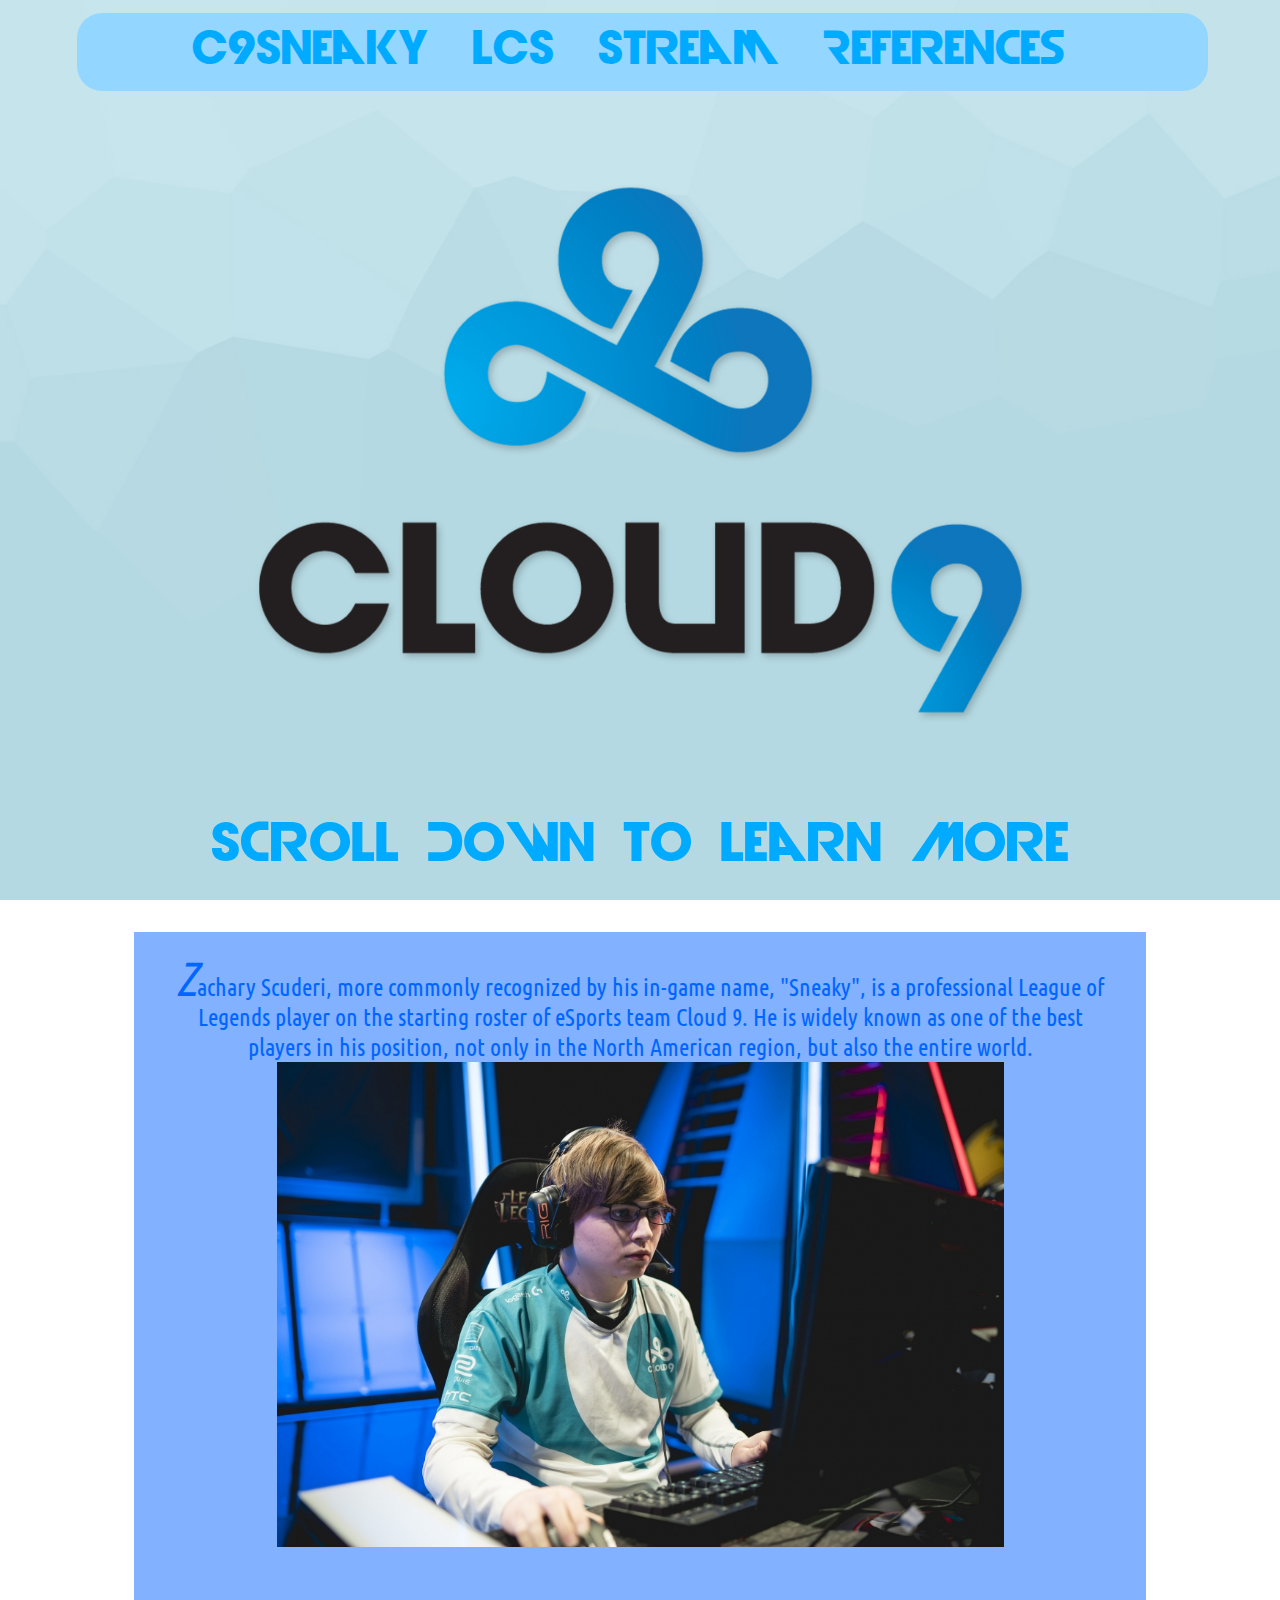
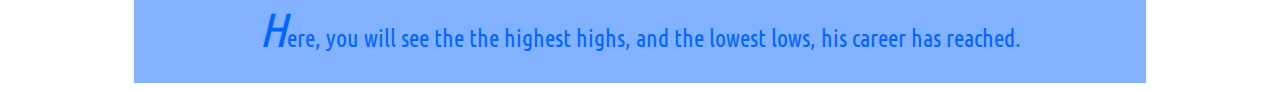
==== Sneaky Stuff/index.html @ 9d0421bf "Add files via upload" ====
<!doctype html>
<html>
	<head>
		<meta charset="UTF-8">
		<title>C9 Sneaky</title>
		<link rel="stylesheet" href="website.css" type="text/css">
	</head>
	<body>
		<h1>
		<a href="index.html">C9Sneaky</a>
		<a href="lcs.html">LCS</a>
		<a href="stream.html">Stream</a>
		<a href="references.html">References</a>
		</h1>                           
		<pre>							
		
		
		
		
		
		
		
		
		
		
		
		
		
		
		
		
		
		
		
		
		
		
		
		
		
		
		
		
		
		
		
		
		
		
		
		
		
		
		
		
		
		
		
		
		
		
		
		
		</pre>
		<p id="introduction">Scroll Down to Learn More</p>
		<p id="content"><em>Z</em>achary Scuderi, more commonly recognized by his in-game name, "Sneaky", is a professional League of Legends
		player on the starting roster of eSports team Cloud 9. He is widely known as one of the best players in his position, not only in the
		North American region, but also the entire world.
		<img src="images/serioussneaky.jpg" alt="Sneaky on-stage" height="485" width="727">
		</p>
		<p id="content2"><em>H</em>ere, you will see the the highest highs, and the lowest lows, his career has reached.</p>
	</body>
</html>
---- Sneaky Stuff/website.css ----
html
{
	background-image: url("images/cloud9_2.jpg");
	background-repeat: no-repeat;
	background-attachment: fixed;
	background-size: cover;
	background-position: center;
}

@font-face
{
	font-family: DemonBreeze;
	src: url(fonts/devil_breeze.otf);
}

@font-face
{
	font-family: UbuntuCondensed;
	src: url(fonts/ubuntu_condensed.ttf)
}

a:link
{
	color: #00abff;
	text-decoration: none;
}

a:visited
{
	color: #00abff;
	text-decoration: none;
}

a:hover
{
	color: blue;
}

h1
{	
	background-color: #93d6ff;
	border-radius: 25px;
	padding: 15px 15px;
	font-size: 300%;
	font-family: DemonBreeze;
	position: fixed;
	width: 86%;
	left: 6%;
	word-spacing: 20px;
	text-indent: 100px;
	margin: 0%
	
}

#introduction
{
	font-size: 350%;
	color: #00abff;
	font-family: DemonBreeze;
	text-align: center;
	background: none;
}

#content
{
	line-height: 30px;
	font-size: 150%;
	margin:0% 10% 0% 10%;
	background: #82b1ff;
	padding: 30px 40px;
	font-family: UbuntuCondensed;
	text-align: center;
	color:#0066ff;
}

#content2
{
	line-height: 30px;
	font-size: 150%;
	margin:0% 10% 0% 10%;
	background: #82b1ff;
	padding: 30px 40px;
	font-family: UbuntuCondensed;
	text-align: center;
	color:#0066ff;
}

#content3
{
	line-height: 30px;
	font-size: 150%;
	margin:0% 10% 0% 10%;
	background: #82b1ff;
	padding: 30px 40px;
	font-family: UbuntuCondensed;
	text-align: center;
	color:#0066ff;
}

#content4
{
	line-height: 30px;
	font-size: 150%;
	margin:0% 10% 0% 10%;
	background: #82b1ff;
	padding: 30px 40px;
	font-family: UbuntuCondensed;
	text-align: center;
	color:#0066ff;
}

#content5
{
	line-height: 30px;
	font-size: 150%;
	margin:0% 10% 0% 10%;
	background: #82b1ff;
	padding: 30px 40px;
	font-family: UbuntuCondensed;
	text-align: center;
	color:#0066ff;
}

#content6
{
	line-height: 30px;
	font-size: 150%;
	margin:0% 10% 0% 10%;
	background: #82b1ff;
	padding: 30px 40px;
	font-family: UbuntuCondensed;
	text-align: center;
	color:#0066ff;
}

#content7
{
	line-height: 30px;
	font-size: 150%;
	margin:0% 10% 0% 10%;
	background: #82b1ff;
	padding: 30px 40px;
	font-family: UbuntuCondensed;
	text-align: center;
	color:#0066ff;
}

#list
{
	font-size: 150%;
	margin:0% 10% 0% 10%;
	background: #82b1ff;
	font-family: UbuntuCondensed;
	color:#0066ff;
}

#thirteen
{
	line-height: 30px;
	font-size: 200%;
	margin:0% 10% 0% 10%;
	background: #82b1ff;
	padding: 30px 40px;
	font-family: UbuntuCondensed;
	text-align: center;
	color:#0066ff;
}

#fourteen
{
	line-height: 30px;
	font-size: 200%;
	margin:0% 10% 0% 10%;
	background: #82b1ff;
	padding: 30px 40px;
	font-family: UbuntuCondensed;
	text-align: center;
	color:#0066ff;
}

#fifteen
{
	line-height: 30px;
	font-size: 200%;
	margin:0% 10% 0% 10%;
	background: #82b1ff;
	padding: 30px 40px;
	font-family: UbuntuCondensed;
	text-align: center;
	color:#0066ff;
}

#sixteen
{
	line-height: 30px;
	font-size: 200%;
	margin:0% 10% 0% 10%;
	background: #82b1ff;
	padding: 30px 40px;
	font-family: UbuntuCondensed;
	text-align: center;
	color:#0066ff;
}


#seventeen
{
	line-height: 30px;
	font-size: 200%;
	margin:0% 10% 0% 10%;
	background: #82b1ff;
	padding: 30px 40px;
	font-family: UbuntuCondensed;
	text-align: center;
	color:#0066ff;
}

em
{
	font-family: UbuntuCondensed;
	font-size: 200%;
}
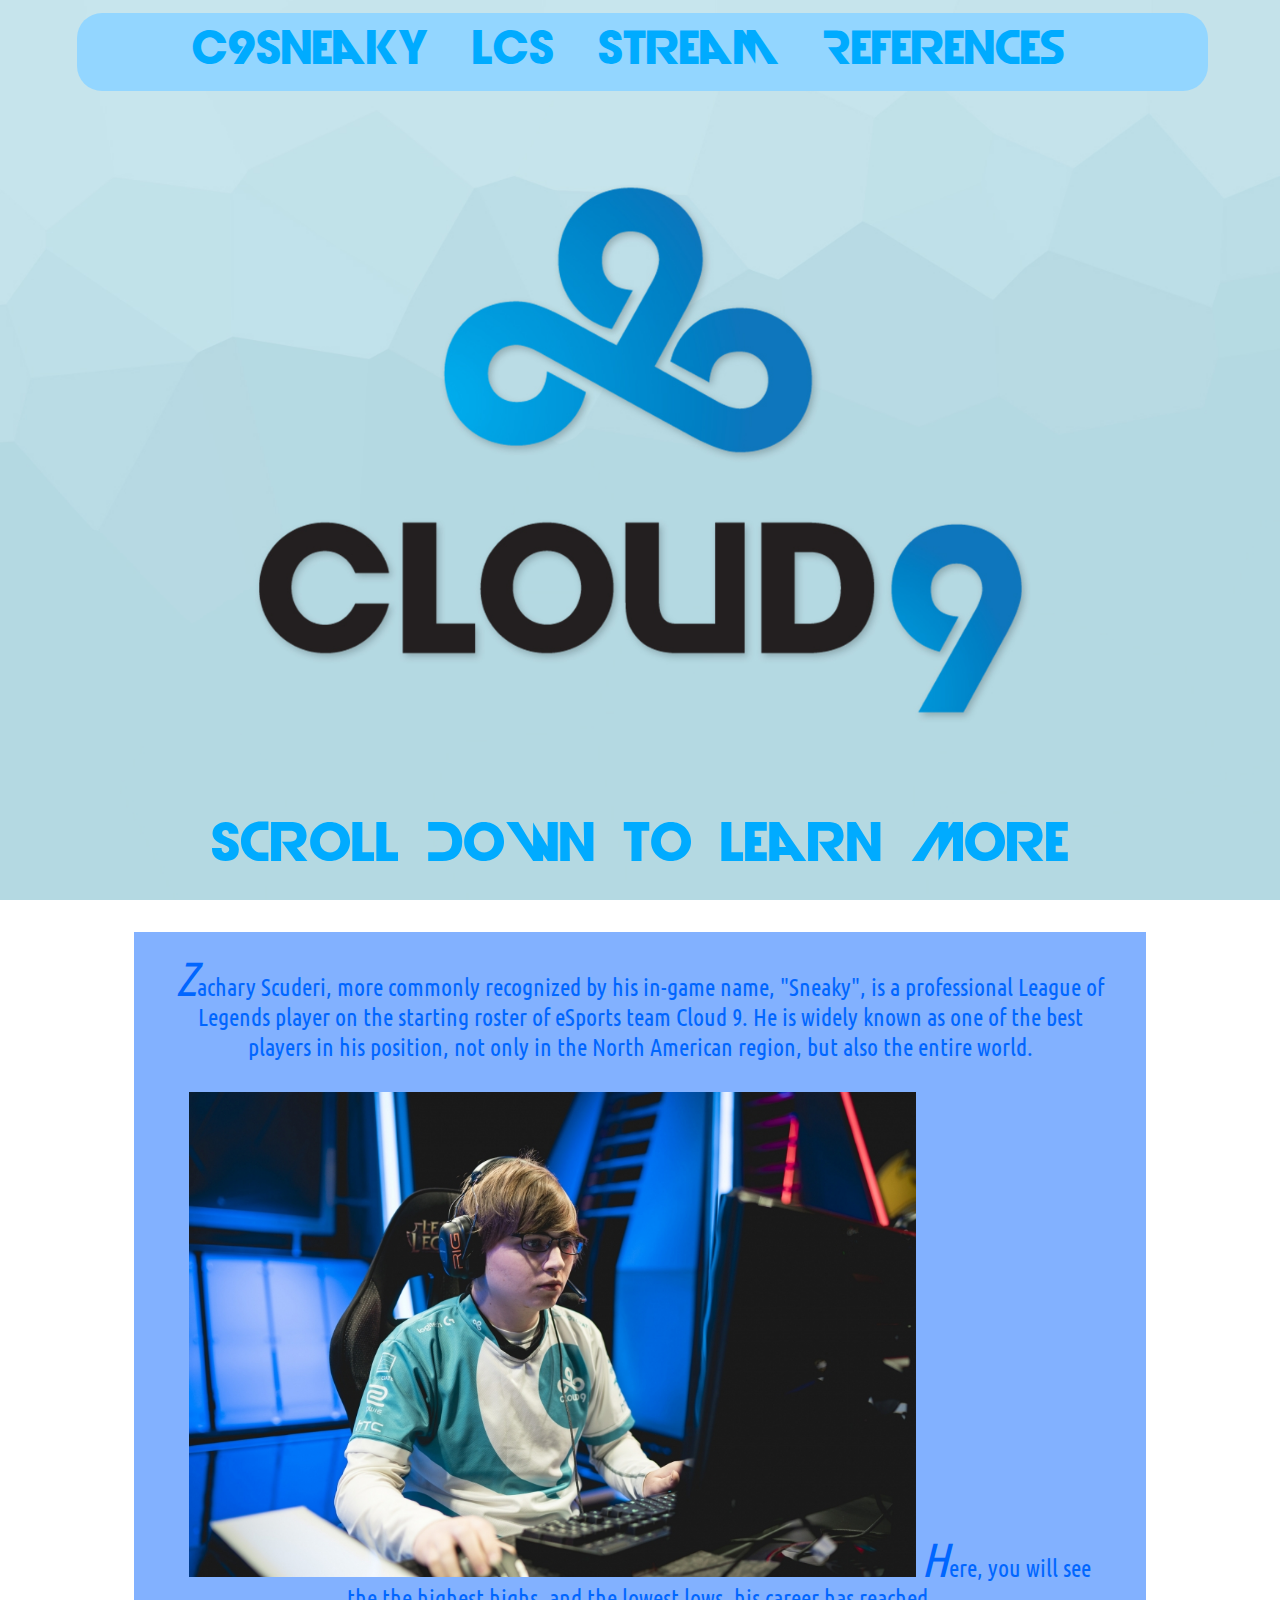
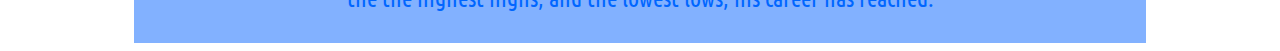
==== commit 1493e0c6: "Update index.html" ====
--- a/Sneaky Stuff/index.html
+++ b/Sneaky Stuff/index.html
@@ -66,8 +66,9 @@
 		<p id="content"><em>Z</em>achary Scuderi, more commonly recognized by his in-game name, "Sneaky", is a professional League of Legends
 		player on the starting roster of eSports team Cloud 9. He is widely known as one of the best players in his position, not only in the
 		North American region, but also the entire world.
+		<br/>
+		<br/>
 		<img src="images/serioussneaky.jpg" alt="Sneaky on-stage" height="485" width="727">
-		</p>
-		<p id="content2"><em>H</em>ere, you will see the the highest highs, and the lowest lows, his career has reached.</p>
+		<em>H</em>ere, you will see the the highest highs, and the lowest lows, his career has reached.</p>
 	</body>
-</html>+</html>
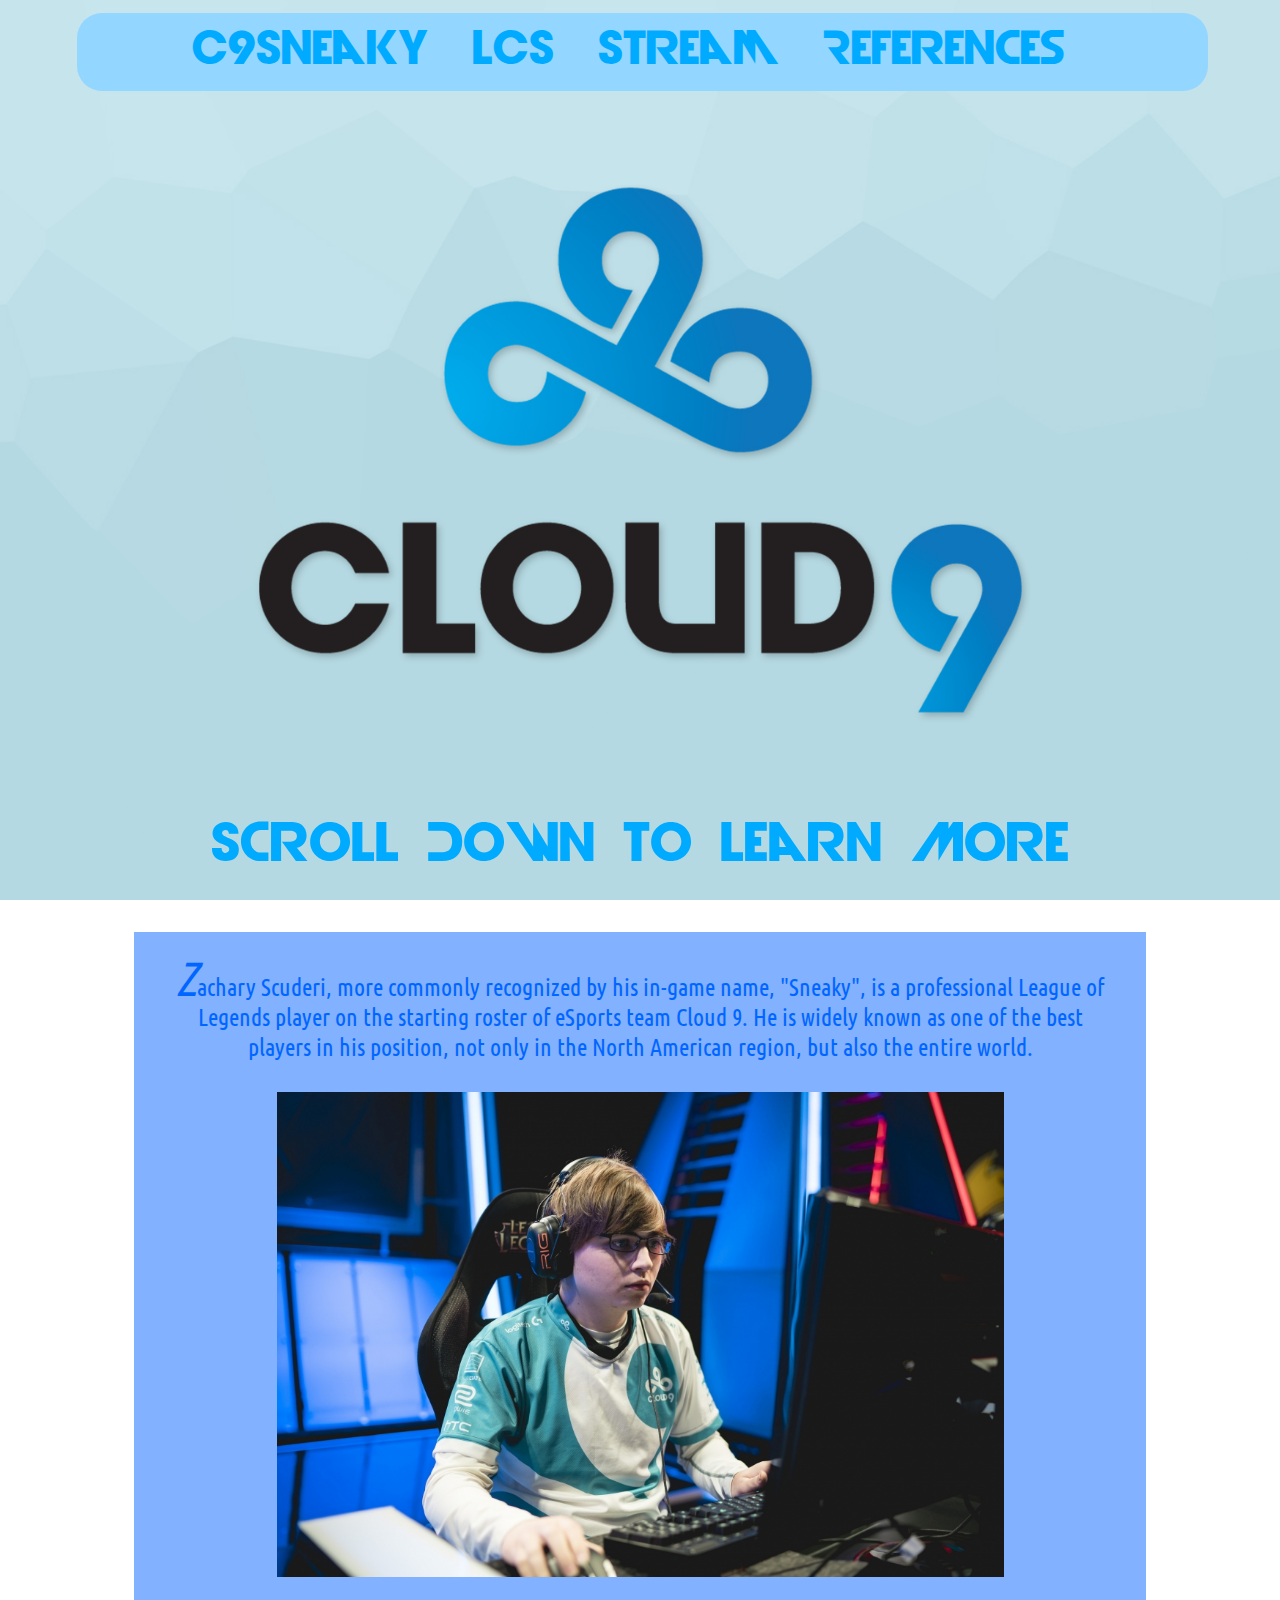
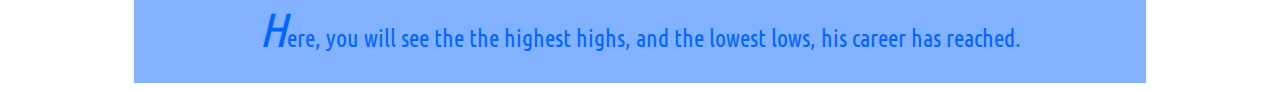
==== commit 0d814280: "Update index.html" ====
--- a/Sneaky Stuff/index.html
+++ b/Sneaky Stuff/index.html
@@ -69,6 +69,8 @@
 		<br/>
 		<br/>
 		<img src="images/serioussneaky.jpg" alt="Sneaky on-stage" height="485" width="727">
+		<br/>
+		<br/>
 		<em>H</em>ere, you will see the the highest highs, and the lowest lows, his career has reached.</p>
 	</body>
 </html>
--- a/Sneaky Stuff/website.css
+++ b/Sneaky Stuff/website.css
@@ -61,6 +61,8 @@
 	background: none;
 }
 
+/*can't use same id for more than one element*/
+
 #content
 {
 	line-height: 30px;
@@ -219,4 +221,4 @@
 {
 	font-family: UbuntuCondensed;
 	font-size: 200%;
-}+}
